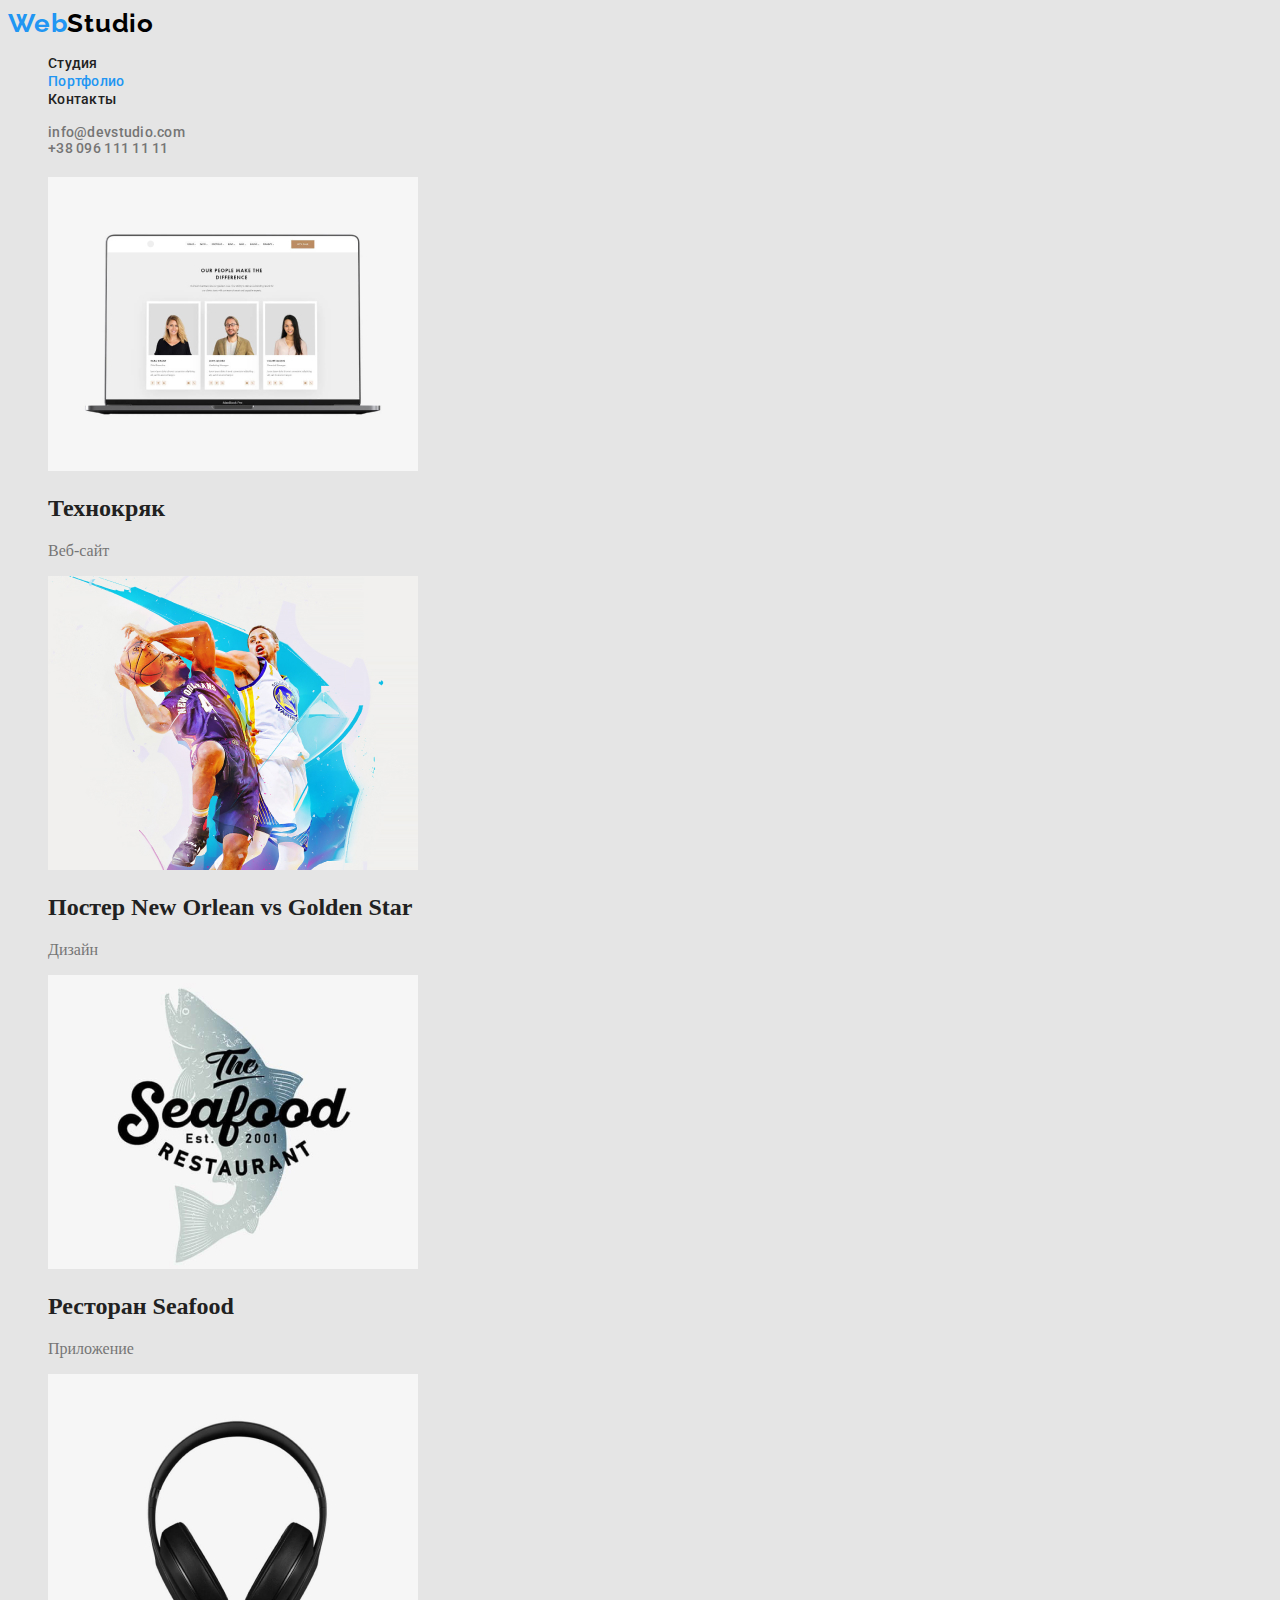
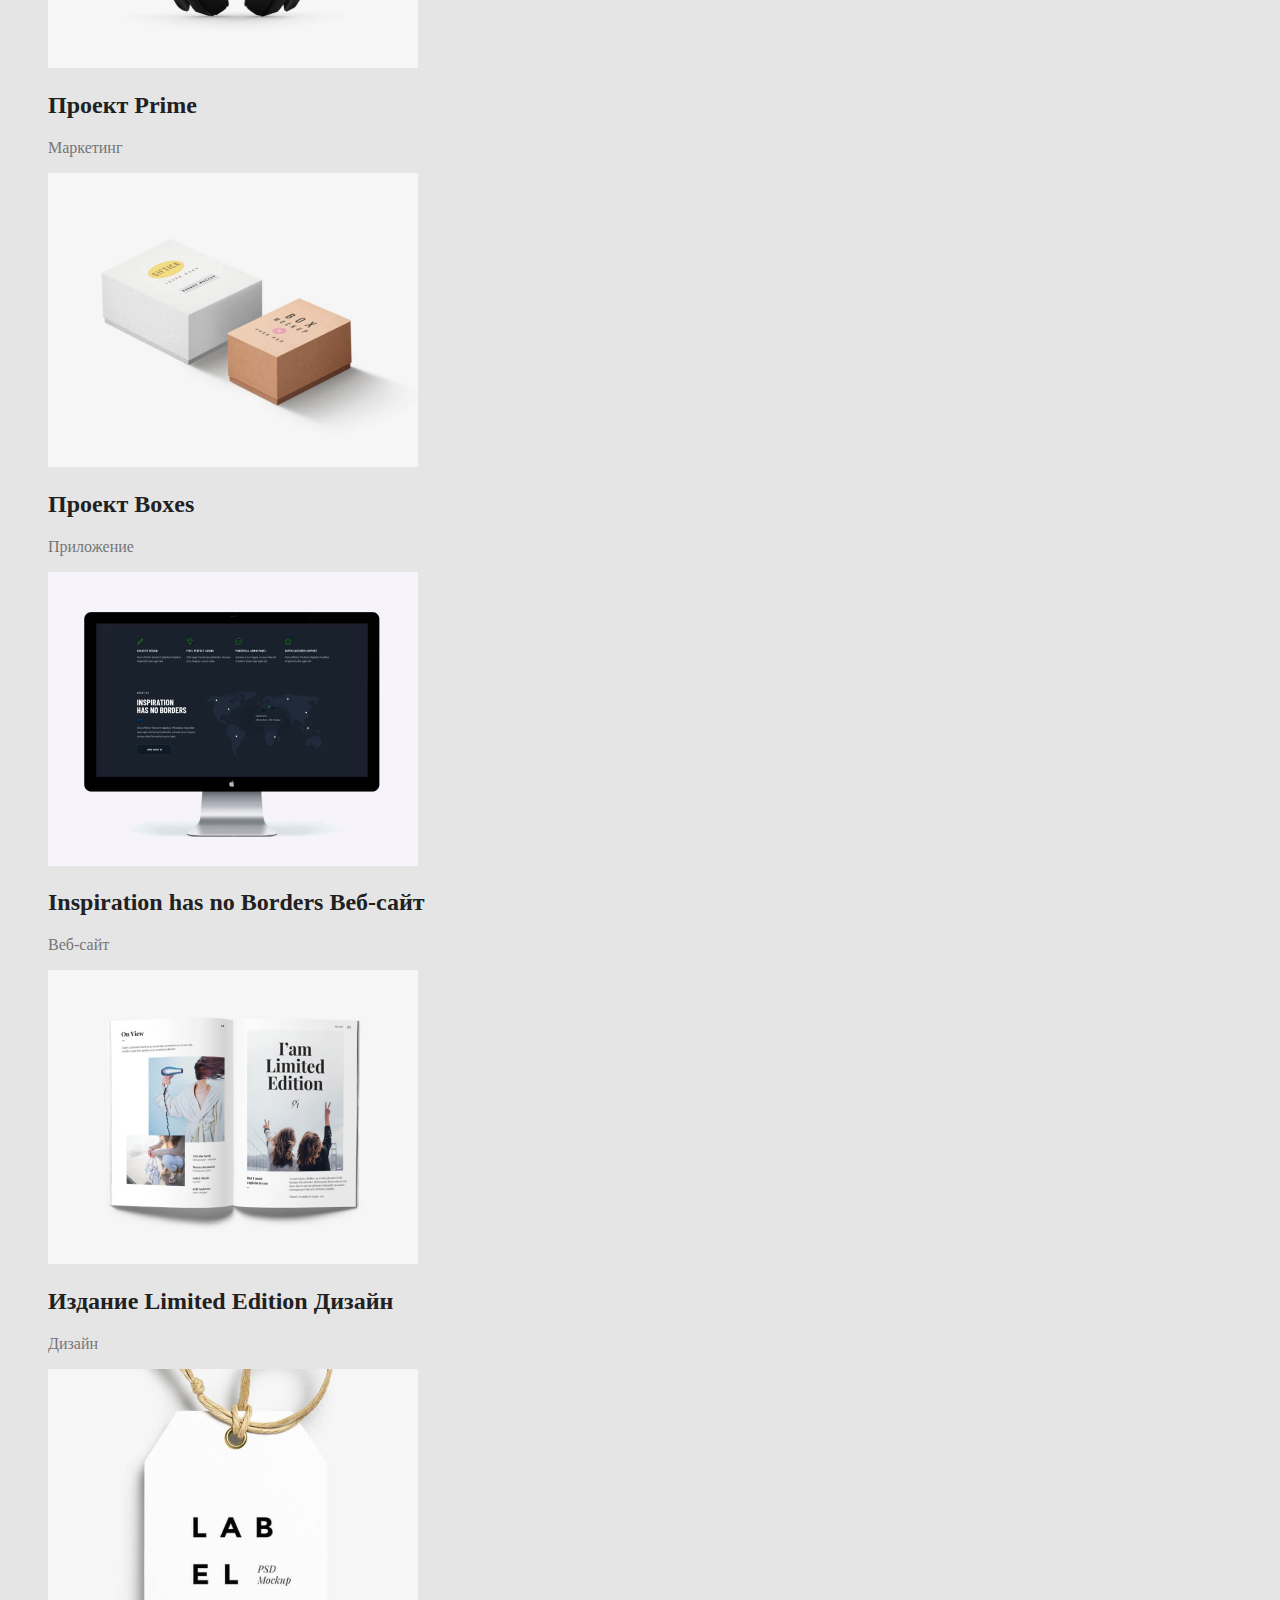
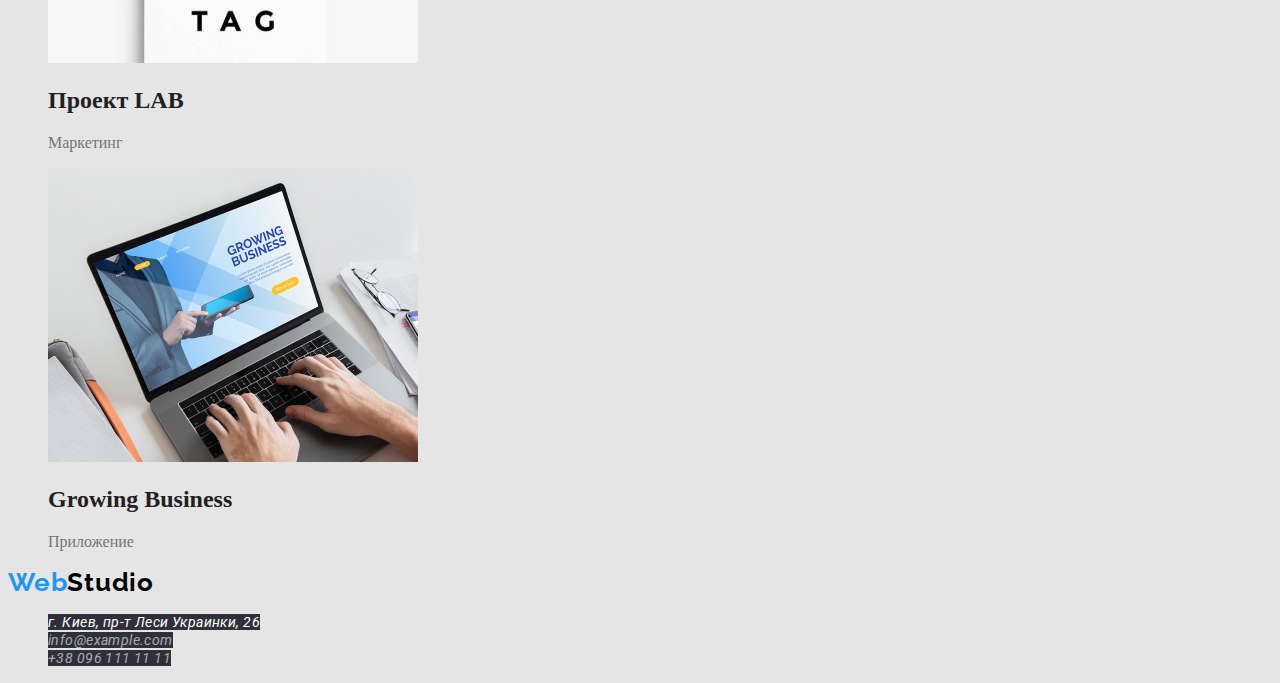
==== portfolio.html @ 7f0dcaec "добавляет images, portfolio.css" ====
<!DOCTYPE html>
<html lang="ru">
  <head>
    <meta charset="UTF-8" />
    <meta http-equiv="X-UA-Compatible" content="IE=edge" />
    <meta name="viewport" content="width=device-width, initial-scale=1.0" />
    <title>Document</title>
    <link rel="preconnect" href="https://fonts.googleapis.com" />
    <link rel="preconnect" href="https://fonts.gstatic.com" crossorigin />
    <link
      href="https://fonts.googleapis.com/css2?family=Raleway:wght@700&family=Roboto:wght@400;500;700;900&display=swap"
      rel="stylesheet"
    />
    <link rel="stylesheet" href="./css/styles.css" />
  </head>

  <body>
    <header class="header">
      <nav class="header-navigation">
        <a class="link-logo link" href="index.html" lang="en"
          >Web<span class="logo-studio">Studio</span></a
        >
        <ul class="list-nav list">
          <li><a class="link-nav link" href="">Студия </a></li>
          <li>
            <a class="link-nav link link-current" href="./portfolio.html">Портфолио</a>
          </li>
          <li><a class="link-nav link" href="">Контакты </a></li>
        </ul>
      </nav>
      <ul class="list-header list">
        <li class="header-contacts">
          <a class="header-contacts link" href="mailto:info@devstudio.com"
            >info@devstudio.com
          </a>
        </li>
        <li class="header-contacts">
          <a class="header-contacts link" href="tel:+380961111111">
            +38 096 111 11 11</a
          >
        </li>
      </ul>
    </header>

    <main>
     <section>
         <h1></h1>
        <ul class="list">
          <li></li>
          <li></li>
          <li></li>
          <li></li>
          <li></li>
        </ul>
     </section>
     <section>
        <ul class="list">
          <li>
            <img 
            src="./images/img(8).jpg"
            alt="професионалы"
            width="370"
            height="294">
          <h2 class="title">Технокряк</h2>
          <p>Веб-сайт</p>
          </li>
          <li>
            <img
            src="./images/img(9).jpg"
            alt="постер"
            width="370"
            height="294">
          <h2 class="title">Постер<span lang="en"> New Orlean vs Golden Star</span></h2>
          <p>Дизайн</p>
          </li>
          <li>
            <img
            src="./images/img(10).jpg"
            alt="ресторан"
            width="370"
            height="294">
            <h2 class="title">Ресторан<span lang="en"> Seafood</span></h2>
            <p>Приложение</p>
          </li>
          <li>
            <img
            src="./images/img(11).jpg"
            alt="проект прайм"
            width="370"
            height="294">
          <h2 class="title">Проект<span lang="en"> Prime</span></h2>
          <p>Маркетинг</p>
          </li>
          <li>
            <img
            src="./images/img(12).jpg"
            alt="проект коробки"
            width="370"
            height="294">
          <h2 class="title">Проект<span lang="en"> Boxes</span></h2>
          <p>Приложение</p>
          </li>
          <li>
            <img
            src="./images/img(13).jpg"
            alt="веб-сайт"
            width="370"
            height="294">
          <h2 class="title" lang="en">Inspiration has no Borders
        Веб-сайт</h2>
          <p>Веб-сайт</p>
          </li>
          <li>
            <img
            src="./images/img(14).jpg"
            alt="дизайн издания"
            width="370"
            height="294">
          <h2 class="title">Издание <span lang="en">Limited Edition</span> 
            Дизайн</h2>
          <p>Дизайн</p>
          </li>
          <li>
            <img
            src="./images/img(15).jpg"
            alt="маркетинг проекта"
            width="370"
            height="294">
          <h2 class="title">Проект <span lang="en">LAB</span></h2>
          <p>Маркетинг</p>
          </li>
          <li>
            <img
            src="./images/img(16).jpg"
            alt="бизнес приложение"
            width="370"
            height="294">
          <h2 class="title" lang="en">Growing Business</h2>
          <p>Приложение</p>
          </li>
            </ul>

        </section>
    </main>

    <footer>
      <address>
        <div class="footer-section">
          <a class="link-logo link" href="index.html" lang="en"
            >Web<span class="logo-studio">Studio</span></a
          >

          <ul class="footer-list list">
            <li class="footer-list-contacts">
              <a
                class="link footer-address"
                href="https://bit.ly/3pXMvUd"
                target="_blank"
                rel="noopener noreferrer"
                >г. Киев, пр-т Леси Украинки, 26</a
              >
            </li>
            <li class="footer-list-contacts">
              <a class="footer-contacts link" href="mailto:info@devstudio.com"
                >info@example.com</a
              >
            </li>
            <li class="footer-list-contacts">
              <a class="footer-contacts link" href="tel:+380961111111"
                >+38 096 111 11 11
              </a>
            </li>
          </ul>
        </div>
      </address>
    </footer>
  </body>
</html>
---- css/styles.css ----
:root {
    --primary-text-color:#757575;
    --title-text-color:#212121;
    --acсent-color:#2196F3;
    --background-color:#E5E5E5;
}

body
{color:var(--primary-text-color);
background-color:var(--background-color);
}
.title {color: var(--title-text-color);}
.list {list-style: none;}

.link {text-decoration: none;}
/*=======header======*/
.link-logo 
{font-family: 'Raleway', sans-serif;
font-style: normal;
font-weight: 700;
font-size: 26px;
line-height: 1,19;
letter-spacing: 0.03em;
color: #2196F3;}
.logo-studio 
{color: #000000;}


.link-nav {
font-family:'Roboto', sans-serif;
font-weight: 500;
font-size: 14px;
line-height: 1,14;
letter-spacing: 0.02em;
color:#212121;}

.link-nav:hover,
.link-nav:focus {color:#2196F3;}
.link-current {color:#2196F3}

.header-contacts{
font-family:'Roboto',sans-serif;
font-weight: 500;
font-size: 14px;
line-height: 1,14;
letter-spacing: 0.02em;
color: var(--primary-text-color);}

.header-contacts:hover,
.header-contacts:focus
 {color:var(--acсent-color);}

 /*======HERO=====*/


.hero-title
{font-family: 'Roboto', sans-serif;
font-weight: 900;
font-size: 44px;
line-height: 1,36;
/*text-align: center;*/
letter-spacing: 0.06em;
text-transform: uppercase;
color: #FFFFFF;
background-color: #2F303A;}

 .hero-btn
{font-family: 'Roboto', sans-serif;
font-weight: 700;
font-size: 16px;
line-height: 1,88;
/*display: flex;*/
letter-spacing: 0.06em;
color: #FFFFFF;
background-color: #2196F3;}
.hero-btn:hover,
.hero-btn:focus 
{color:var(--background-color)}

/*=======Section1=======*/

.list-section-name 
{font-family: 'Roboto', sans-serif;
font-weight: 700;
font-size: 14px;
line-height: 1.14;
letter-spacing: 0.03em;
text-transform: uppercase;}

.list-content 
{font-family: 'Roboto', sans-serif;
font-weight: 400;
font-size: 14px;
line-height: 0,17;
letter-spacing: 0.03em;}

/*=====Section2====*/
.about-title 
{font-family: 'Roboto', sans-serif;
font-weight: 700;
font-size: 36px;
line-height: 0,86;
/*text-align: center;*/
letter-spacing: 0.03em;}

/*=====team=====*/


/*.team {position: absolute;
width: 1600px;
height: 648px;
left: 0px;
top: 1449px;

background: #F5F4FA;}*/

.team-title
{font-family: 'Roboto', sans-serif;
font-weight: 700;
font-size: 36px;
line-height: 0,86;
/*text-align: center;*/
letter-spacing: 0.03em;}

.team-gallery-name
{font-family: 'Roboto', sans-serif;
font-weight: 500;
font-size: 16px;
line-height: 0,84;
/*text-align: center;*/
letter-spacing: 0.03em;}

.team-gallery-direction
{font-family: 'Roboto', sans-serif;
font-weight: 400;
font-size: 16px;
line-height: 0,84;
/*text-align: center;*/
letter-spacing: 0.03em;}

/*======footer=====*/

/*.footer-section {position: absolute;
width: 1600px;
height: 252px;
left: 0px;
top: 2097px;

background: #2F303A;}*/
.footer-address
{font-family: 'Roboto', sans-serif;
font-weight: 400;
font-size: 14px;
line-height: 0,58;
letter-spacing: 0.03em;
color: #FFFFFF;
background: #2F303A;
}
.footer-address:hover,
.footer-address:focus 
{color:var(--acсent-color);}

.footer-contacts
{font-family: 'Roboto', sans-serif;
font-weight: 400;
font-size: 14px;
line-height: 0,58;
letter-spacing: 0.03em;
color:rgba(255, 255, 255, 0.6);
background: #2F303A;}

.footer-contacts:hover,
.footer-contacts:focus 
{color:var(--acсent-color)}

/*======Портфолио=======*/





/*======FooterПортфолио====^/
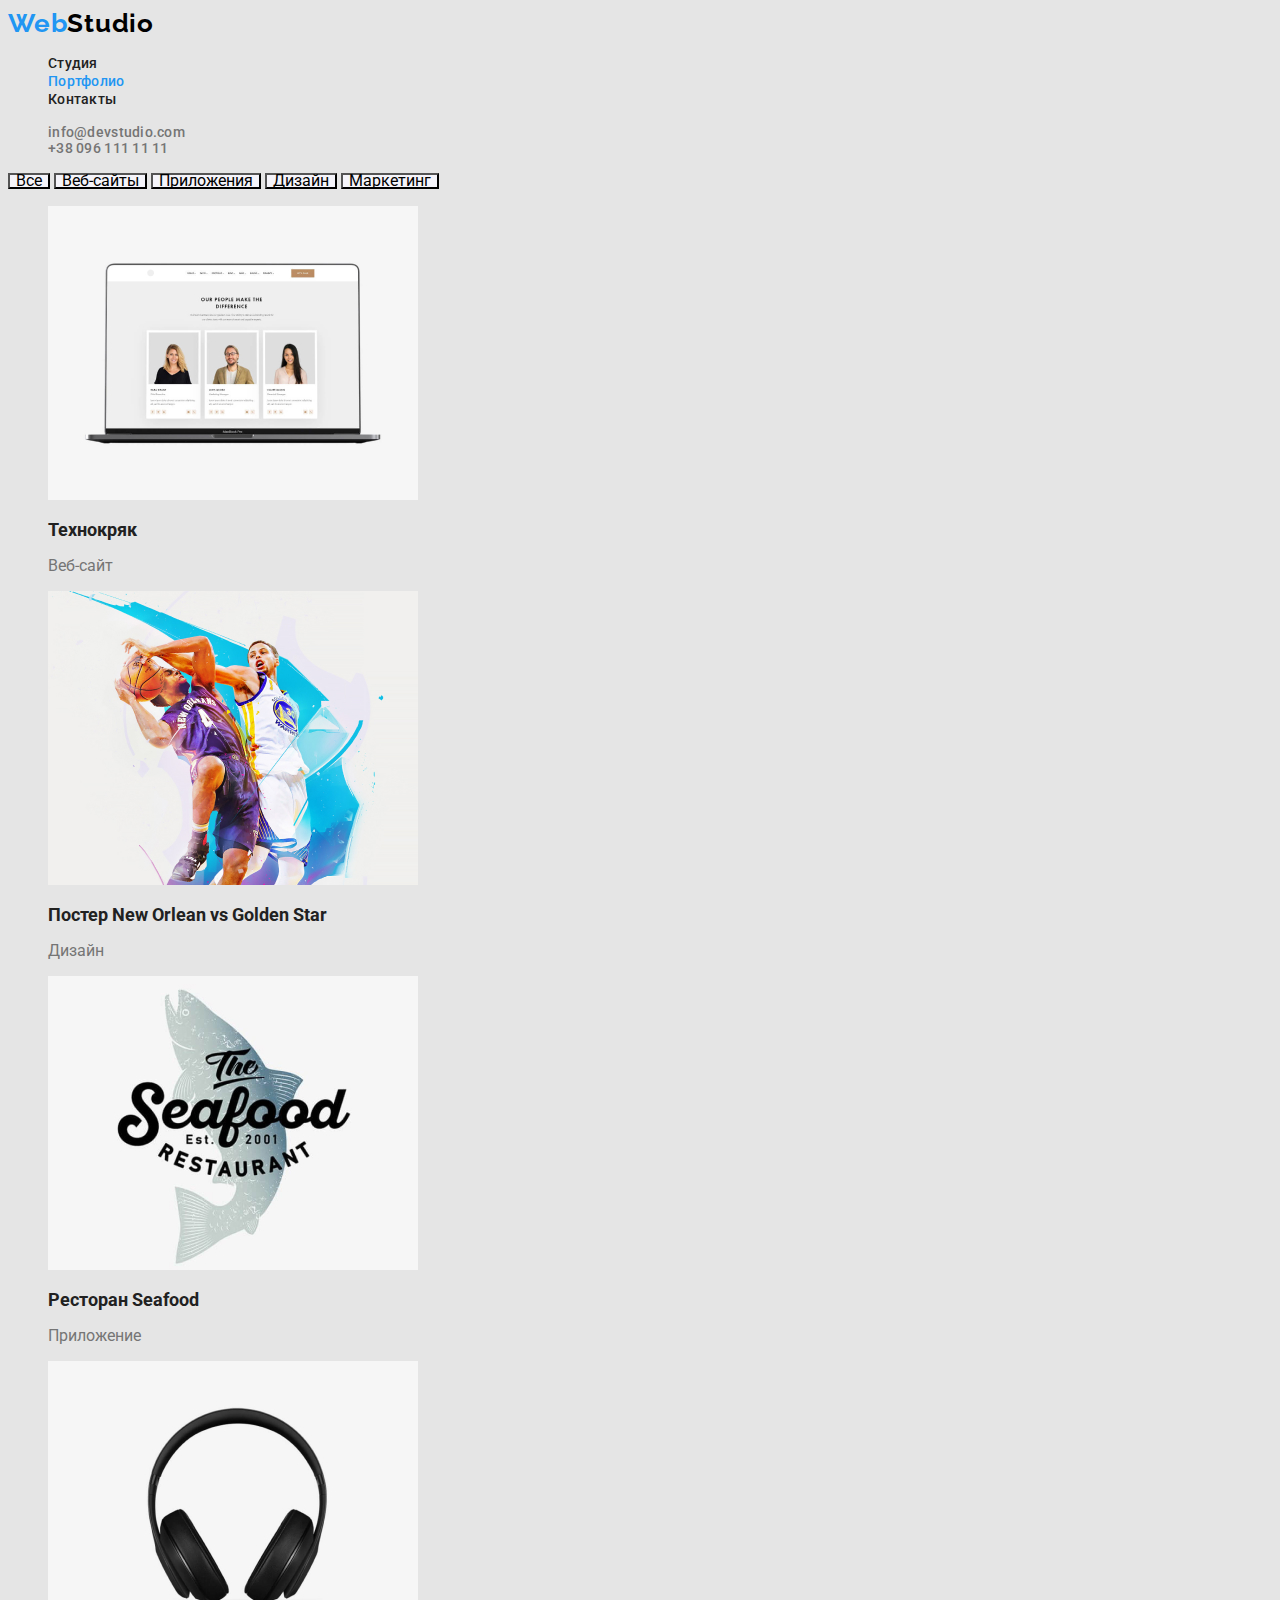
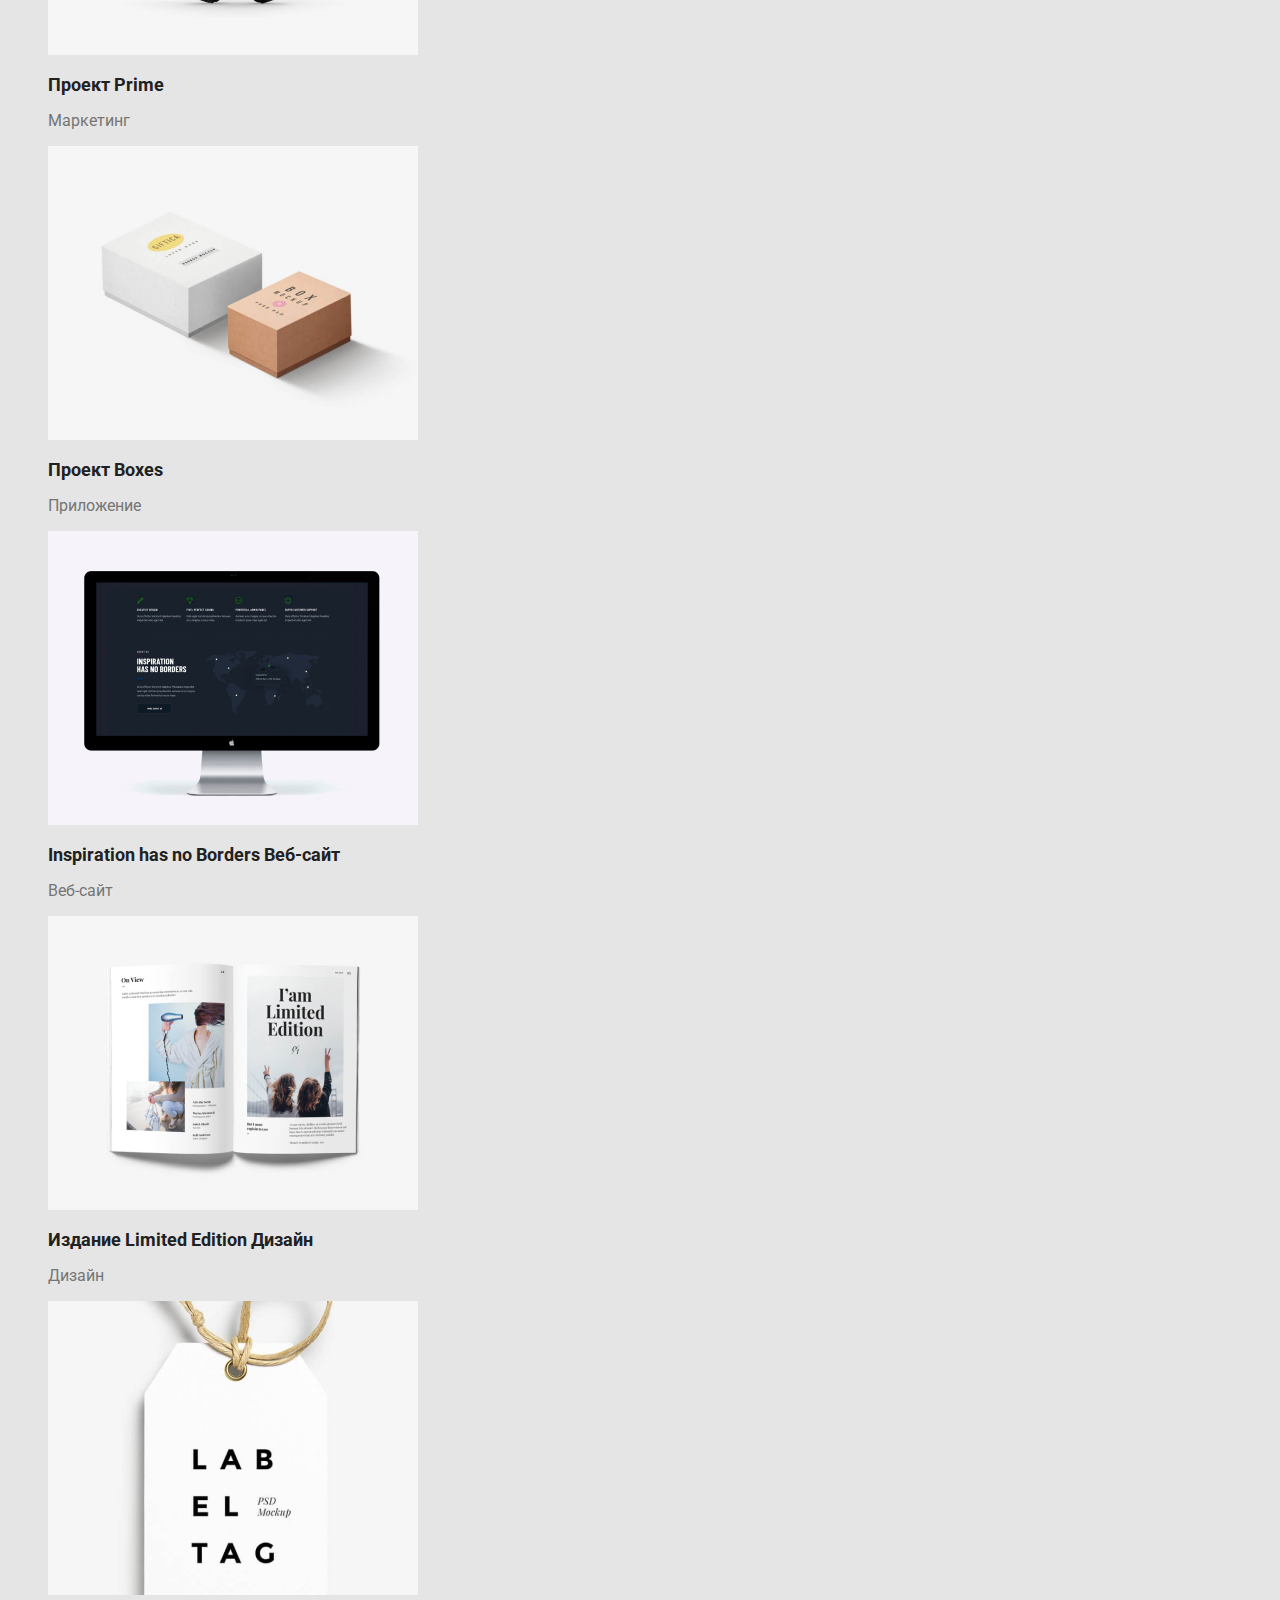
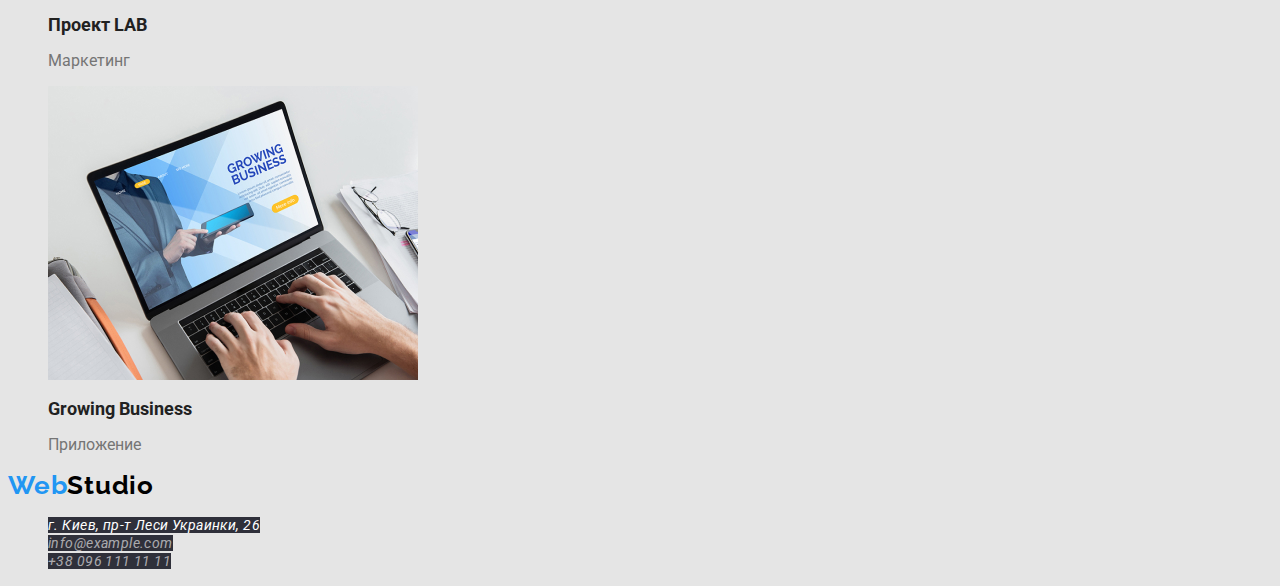
==== commit bf84909c: "добавляет селекторы" ====
--- a/portfolio.html
+++ b/portfolio.html
@@ -44,16 +44,17 @@
 
     <main>
      <section>
-         <h1></h1>
-        <ul class="list">
-          <li></li>
-          <li></li>
-          <li></li>
-          <li></li>
-          <li></li>
-        </ul>
+        <h1 hidden>портфолио</h1>
+        <div class="btn-group">
+          <button class="main-btn" type="button">Все</button>
+          <button class="main-btn" type="button">Веб-сайты</button>
+          <button class="main-btn" type="button">Приложения</button>
+          <button class="main-btn" type="button">Дизайн</button>
+          <button class="main-btn" type="button">Маркетинг</button>
+        </div>
      </section>
      <section>
+         <div>
         <ul class="list">
           <li>
             <img 
@@ -61,35 +62,35 @@
             alt="професионалы"
             width="370"
             height="294">
-          <h2 class="title">Технокряк</h2>
-          <p>Веб-сайт</p>
-          </li>
-          <li>
+            <h2 class="title portfolio-title">Технокряк</h2>
+            <p class="portfolio-about">Веб-сайт</p>
+        </li>
+        <li>
             <img
             src="./images/img(9).jpg"
             alt="постер"
             width="370"
             height="294">
-          <h2 class="title">Постер<span lang="en"> New Orlean vs Golden Star</span></h2>
-          <p>Дизайн</p>
-          </li>
-          <li>
+            <h2 class="title portfolio-title">Постер<span lang="en"> New Orlean vs Golden Star</span></h2>
+            <p class="portfolio-about">Дизайн</p>
+        </li>
+        <li>
             <img
             src="./images/img(10).jpg"
             alt="ресторан"
             width="370"
             height="294">
-            <h2 class="title">Ресторан<span lang="en"> Seafood</span></h2>
-            <p>Приложение</p>
-          </li>
-          <li>
+            <h2 class="title portfolio-title">Ресторан<span lang="en"> Seafood</span></h2>
+            <p class="portfolio-about">Приложение</p>
+        </li>
+        <li>
             <img
             src="./images/img(11).jpg"
             alt="проект прайм"
             width="370"
             height="294">
-          <h2 class="title">Проект<span lang="en"> Prime</span></h2>
-          <p>Маркетинг</p>
+          <h2 class="title portfolio-title">Проект<span lang="en"> Prime</span></h2>
+          <p class="portfolio-about">Маркетинг</p>
           </li>
           <li>
             <img
@@ -97,8 +98,8 @@
             alt="проект коробки"
             width="370"
             height="294">
-          <h2 class="title">Проект<span lang="en"> Boxes</span></h2>
-          <p>Приложение</p>
+          <h2 class="title portfolio-title">Проект<span lang="en"> Boxes</span></h2>
+          <p class="portfolio-about">Приложение</p>
           </li>
           <li>
             <img
@@ -106,9 +107,9 @@
             alt="веб-сайт"
             width="370"
             height="294">
-          <h2 class="title" lang="en">Inspiration has no Borders
+          <h2 class="title portfolio-title" lang="en">Inspiration has no Borders
         Веб-сайт</h2>
-          <p>Веб-сайт</p>
+          <p class="portfolio-about">Веб-сайт</p>
           </li>
           <li>
             <img
@@ -116,9 +117,9 @@
             alt="дизайн издания"
             width="370"
             height="294">
-          <h2 class="title">Издание <span lang="en">Limited Edition</span> 
+          <h2 class="title portfolio-title">Издание <span lang="en">Limited Edition</span> 
             Дизайн</h2>
-          <p>Дизайн</p>
+          <p class="portfolio-about">Дизайн</p>
           </li>
           <li>
             <img
@@ -126,8 +127,8 @@
             alt="маркетинг проекта"
             width="370"
             height="294">
-          <h2 class="title">Проект <span lang="en">LAB</span></h2>
-          <p>Маркетинг</p>
+          <h2 class="title portfolio-title">Проект <span lang="en">LAB</span></h2>
+          <p class="portfolio-about">Маркетинг</p>
           </li>
           <li>
             <img
@@ -135,11 +136,11 @@
             alt="бизнес приложение"
             width="370"
             height="294">
-          <h2 class="title" lang="en">Growing Business</h2>
-          <p>Приложение</p>
+          <h2 class="title portfolio-title" lang="en">Growing Business</h2>
+          <p class="portfolio-about">Приложение</p>
           </li>
-            </ul>
-
+        </ul>
+         </div>
         </section>
     </main>
 
--- a/css/styles.css
+++ b/css/styles.css
@@ -174,7 +174,35 @@
 {color:var(--acсent-color)}
 
 /*======Портфолио=======*/
-
+.main-btn 
+{font-family: 'Roboto', sans-serif;
+font-style: 500;
+font-size: 16px; 
+line-height:0.61;
+letter-spacing: 3%;
+background-color:#F5F4FA}
+.main-btn:hover,
+.main-btn:focus 
+{color: #FFFFFF;
+background-color: var(--acсent-color);}
+
+.portfolio-title
+{font-family: 'Roboto', sans-serif;
+font-style: 700; 
+font-size: 18px;
+line-height: 0,5;
+/*text-align: Left;
+vertical-align: Top; */
+letter-spacing: 6%;}
+
+.portfolio-about
+{font-family: 'Roboto', sans-serif;
+font-style: 400;
+font-size: 16px; 
+line-height: 0,53;
+/*text-align: left;
+vertical-align: top;*/
+letter-spacing: 3%;}
 
 
 
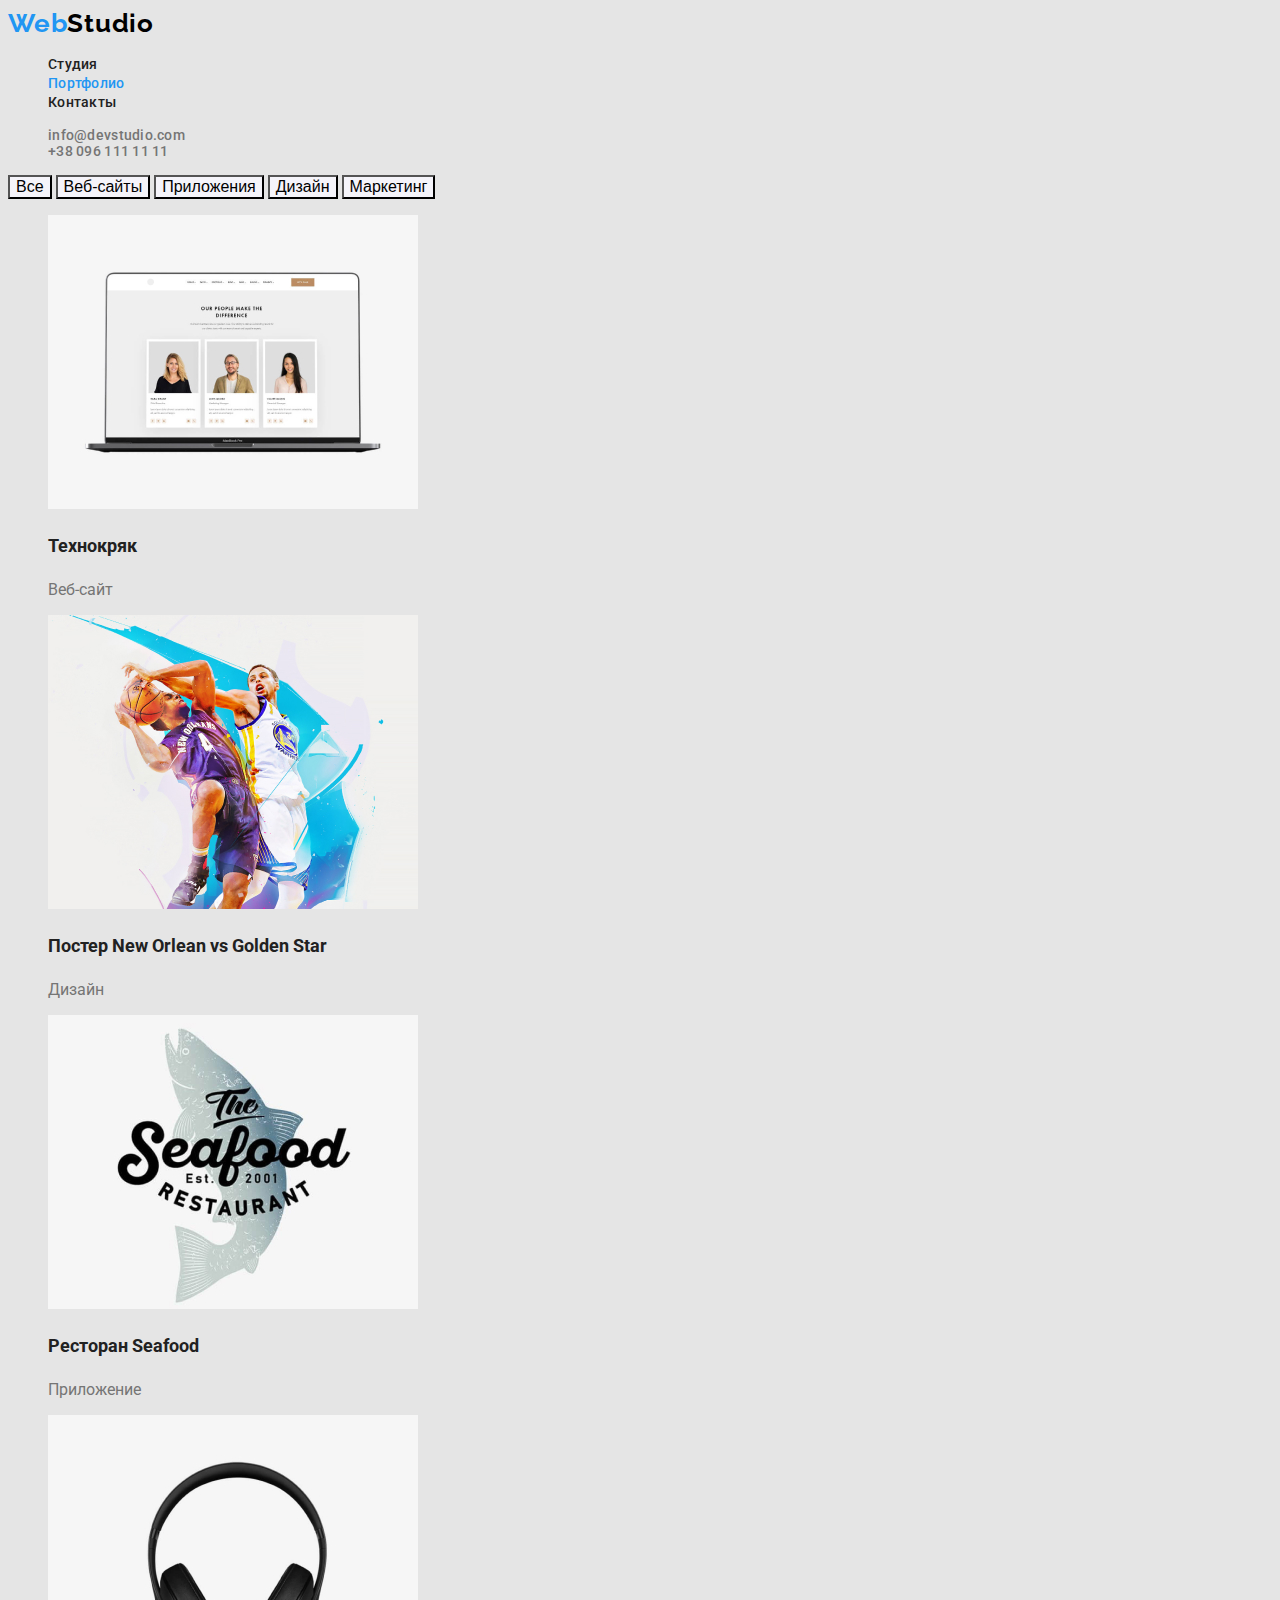
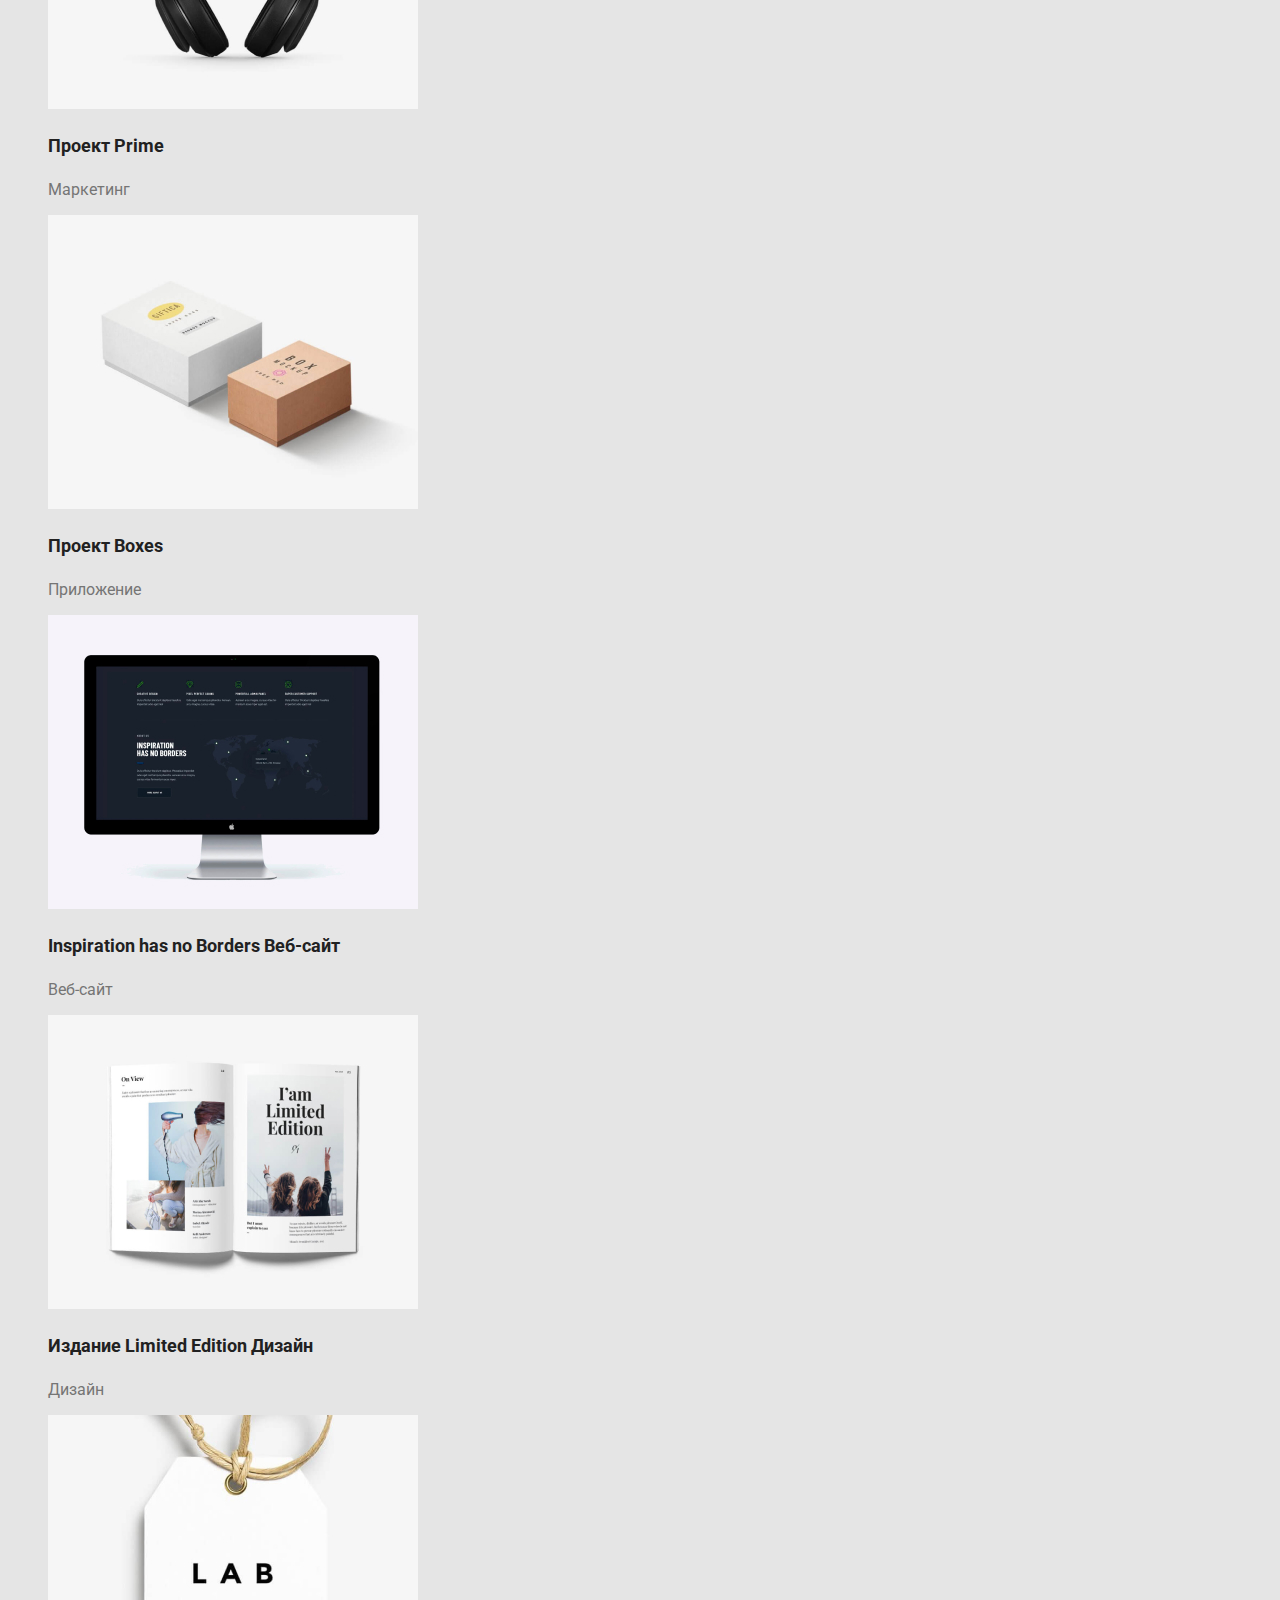
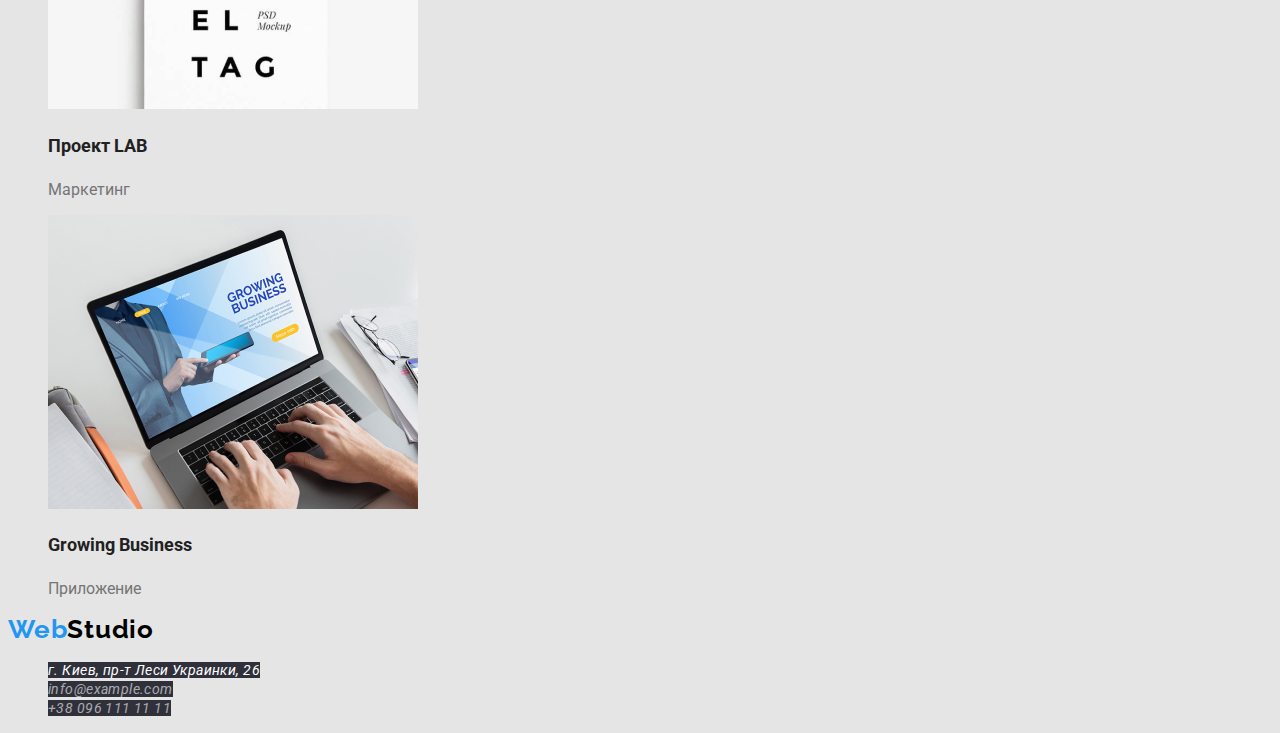
==== commit af6574fc: "добавляю селекторы в css" ====
--- a/portfolio.html
+++ b/portfolio.html
@@ -44,7 +44,7 @@
 
     <main>
      <section>
-        <h1 hidden>портфолио</h1>
+        <h1 hidden>Портфолио</h1>
         <div class="btn-group">
           <button class="main-btn" type="button">Все</button>
           <button class="main-btn" type="button">Веб-сайты</button>
--- a/css/styles.css
+++ b/css/styles.css
@@ -8,11 +8,15 @@
 body
 {color:var(--primary-text-color);
 background-color:var(--background-color);
-}
+font-family: 'Roboto',
+sans-serif;}
+
+button {cursor: pointer;}
+
 .title {color: var(--title-text-color);}
 .list {list-style: none;}
+.link {text-decoration: none;}
 
-.link {text-decoration: none;}
 /*=======header======*/
 .link-logo 
 {font-family: 'Raleway', sans-serif;
@@ -54,104 +58,72 @@
 
 
 .hero-title
-{font-family: 'Roboto', sans-serif;
-font-weight: 900;
+{font-weight: 900;
 font-size: 44px;
 line-height: 1,36;
-/*text-align: center;*/
+text-align: center;
 letter-spacing: 0.06em;
 text-transform: uppercase;
 color: #FFFFFF;
 background-color: #2F303A;}
 
  .hero-btn
-{font-family: 'Roboto', sans-serif;
-font-weight: 700;
+{font-weight: 700;
 font-size: 16px;
 line-height: 1,88;
-/*display: flex;*/
 letter-spacing: 0.06em;
 color: #FFFFFF;
-background-color: #2196F3;}
-.hero-btn:hover,
-.hero-btn:focus 
-{color:var(--background-color)}
+background-color: var(--acсent-color);}
 
 /*=======Section1=======*/
 
 .list-section-name 
-{font-family: 'Roboto', sans-serif;
-font-weight: 700;
+{font-weight: 700;
 font-size: 14px;
 line-height: 1.14;
 letter-spacing: 0.03em;
 text-transform: uppercase;}
 
 .list-content 
-{font-family: 'Roboto', sans-serif;
-font-weight: 400;
-font-size: 14px;
-line-height: 0,17;
+{font-size: 14px;
+line-height: 1,7;
 letter-spacing: 0.03em;}
 
 /*=====Section2====*/
 .about-title 
-{font-family: 'Roboto', sans-serif;
-font-weight: 700;
+{font-weight: 700;
 font-size: 36px;
-line-height: 0,86;
-/*text-align: center;*/
+line-height: 1,17;
+text-align: center;
 letter-spacing: 0.03em;}
 
 /*=====team=====*/
 
-
-/*.team {position: absolute;
-width: 1600px;
-height: 648px;
-left: 0px;
-top: 1449px;
-
-background: #F5F4FA;}*/
-
 .team-title
-{font-family: 'Roboto', sans-serif;
-font-weight: 700;
+{font-weight: 700;
 font-size: 36px;
-line-height: 0,86;
-/*text-align: center;*/
+line-height: 1,17;
+text-align: center;
 letter-spacing: 0.03em;}
 
 .team-gallery-name
-{font-family: 'Roboto', sans-serif;
-font-weight: 500;
+{font-weight: 500;
 font-size: 16px;
-line-height: 0,84;
+line-height: 1,17;
 /*text-align: center;*/
 letter-spacing: 0.03em;}
 
 .team-gallery-direction
-{font-family: 'Roboto', sans-serif;
-font-weight: 400;
-font-size: 16px;
-line-height: 0,84;
+{font-size: 16px;
+line-height: 1,17;
 /*text-align: center;*/
 letter-spacing: 0.03em;}
 
 /*======footer=====*/
 
-/*.footer-section {position: absolute;
-width: 1600px;
-height: 252px;
-left: 0px;
-top: 2097px;
-
-background: #2F303A;}*/
 .footer-address
-{font-family: 'Roboto', sans-serif;
-font-weight: 400;
-font-size: 14px;
-line-height: 0,58;
+{font-size: 14px;
+line-height: 1,71;
 letter-spacing: 0.03em;
 color: #FFFFFF;
 background: #2F303A;
@@ -161,10 +133,8 @@
 {color:var(--acсent-color);}
 
 .footer-contacts
-{font-family: 'Roboto', sans-serif;
-font-weight: 400;
-font-size: 14px;
-line-height: 0,58;
+{font-size: 14px;
+line-height: 1,71;
 letter-spacing: 0.03em;
 color:rgba(255, 255, 255, 0.6);
 background: #2F303A;}
@@ -175,33 +145,26 @@
 
 /*======Портфолио=======*/
 .main-btn 
-{font-family: 'Roboto', sans-serif;
-font-style: 500;
+{font-style: 500;
 font-size: 16px; 
-line-height:0.61;
+line-height: 1,62;
 letter-spacing: 3%;
-background-color:#F5F4FA}
+background-color:#F5F4FA;}
+
 .main-btn:hover,
 .main-btn:focus 
 {color: #FFFFFF;
 background-color: var(--acсent-color);}
 
 .portfolio-title
-{font-family: 'Roboto', sans-serif;
-font-style: 700; 
+{font-style: 700; 
 font-size: 18px;
-line-height: 0,5;
-/*text-align: Left;
-vertical-align: Top; */
+line-height: 2;
 letter-spacing: 6%;}
 
 .portfolio-about
-{font-family: 'Roboto', sans-serif;
-font-style: 400;
-font-size: 16px; 
-line-height: 0,53;
-/*text-align: left;
-vertical-align: top;*/
+{font-size: 16px; 
+line-height: 1,87;
 letter-spacing: 3%;}
 
 
